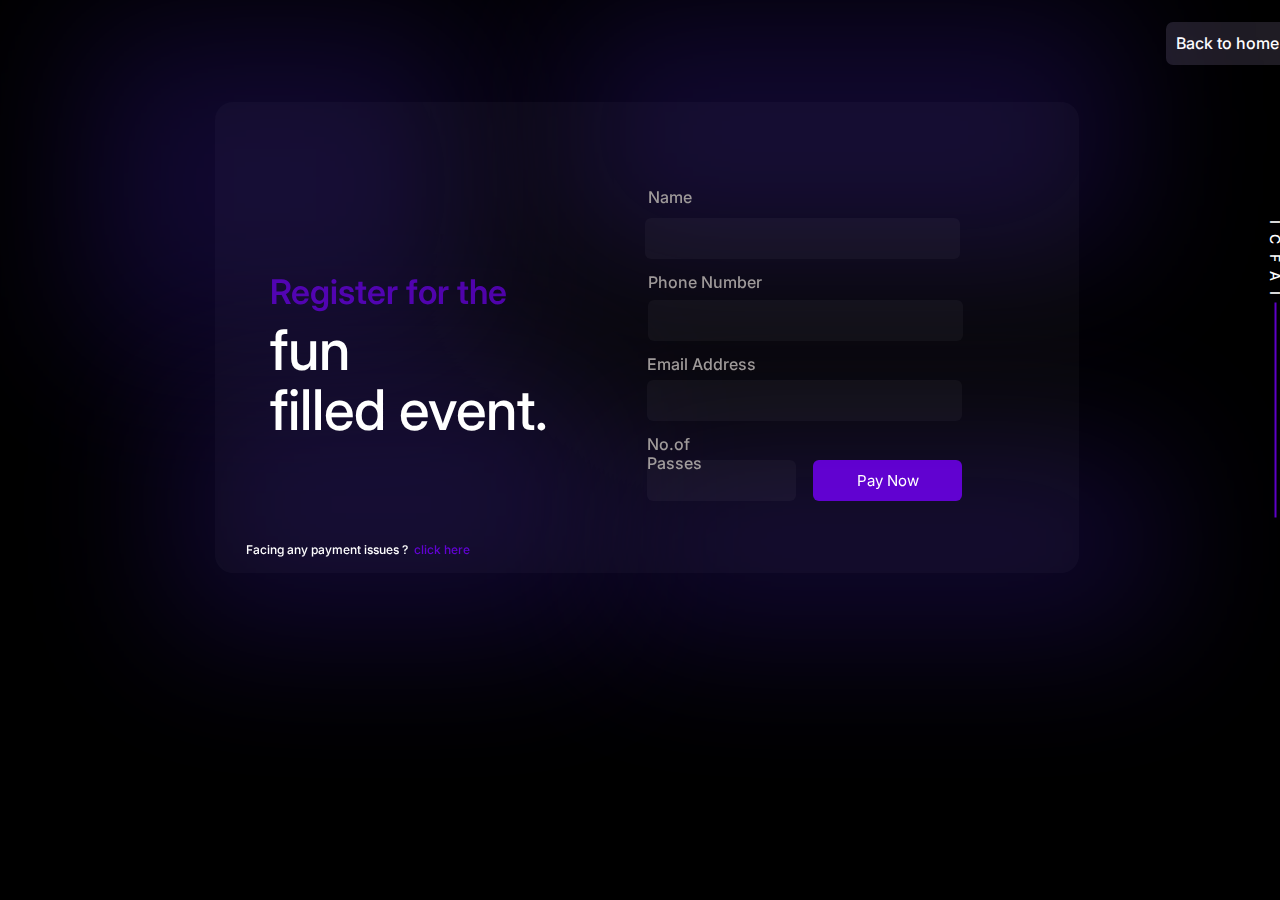
==== register.html @ 4b9626a4 "Add files via upload" ====
<html>
    <head>
        <title>Register</title>                                  <!--title of the page-->
        <link rel="stylesheet" href="mystyle.css">               <!-- link to the style sheet -->

    </head>
<body>

<svg class="hpb"></svg>   
<a class="hpt", href="index.html">Back to home page</a>
<!--side icfai hyderabad part -->
<p class="ICFAI">ICFAI</p>
<p class="HYD">HYDERABAD</p>
<hr class = "icfailine">
<hr class = "icfailine1">
<svg class="regpagebox"><rect></rect></svg>      <!--reg page main box-->
<!--glow ellipses background-->
<svg class="regellipse1"></svg>                  
<svg class="regellipse2"></svg>
<svg class="regellipse3"></svg>
<svg class="regellipse4"></svg>
<p class="regline1">Register for the</p>
<p class="regline2">fun</p>
<p class="regline3">filled event.</p>
<p class="regf1">Name</p>
<svg class="regfb1"></svg>
<p class="regf2">Phone Number</p>
<svg class="regfb2"></svg>
<p class="regf3">Email Address </p>
<svg class="regfb3"></svg>
<p class="regf4">No.of Passes</p>
<svg class="regfb4"></svg>
<svg class="regpb"></svg>
<p class="pi1">Facing any payment issues ?</p>
<p class="pi2">click here</p>
<form action="index.html">
    <input  type="text" class="ip1">
    <input  type="tel"  class="ip2">
    <input  type="text"  class="ip3">
    <input  type="text"  class="ip4">
    <input  type="submit" value="Pay Now" class="ip5">


</form>

</body>
</html>
---- mystyle.css ----
/* LINK TO IMPORT GOOGLE FONTS 👇 */
@import url('https://fonts.googleapis.com/css2?family=Inter&display=swap');  


body
{
    background-color: #000000;
}
body , input
{
    border: none;
    border-bottom: #5429ee;
    -webkit-transition: 0.5s;
  transition: 0.5s;
  outline: none;
}
body , input:focus
{
    border: none;
}

body ,input
{
    font-family: Inter;
    font-size: 15px;
    color: #FFFFFF;
   
}
.ellipse1
{
position: absolute;
width: 690px;
height: 1047px;
left: -278px;
top: -369px;

background: #5429ee;
opacity: 0.2;
filter: blur(150px);
border-radius: 18px;
}
.ellipse2
{
    position: absolute;
    width: 348px;
    height: 721px;
    left: 1012px;
    top: 0px;
    
    background: #5429ee;
    opacity: 0.2;
    filter: blur(150px);
    border-radius: 18px;
}
.ellipse3
{
    position: absolute;
width: 354px;
height: 721px;
left: 19px;
top: 1064px;

background: #5429ee;
opacity: 0.3;
filter: blur(150px);
border-radius: 18px;
}
.ellipse4
{
    position: absolute;
width: 169px;
height: 205px;
left: 1052px;
top: 2383px;

background: #5429ee;
opacity: 0.6;
filter: blur(150px);
border-radius: 18px;
}

.ellipse5
{
    position: absolute;
width: 601px;
height: 481px;
left: -12px;
top: 2820px;

background: #5429ee;
opacity: 0.3;
filter: blur(150px);
border-radius: 18px;
}
.ellipse6
{
    position: absolute;
width: 492px;
height: 442px;
left: 58px;
top: 2123px;

background: #5429ee;
opacity: 0.3;
filter: blur(150px);
border-radius: 18px;
}
a                    /* DEFINING CSS PROPERTIES FOR ANCHOR TAG */
{
    text-decoration: none;
}
.n1:after             /* n1 - Event details nav bar item , defining before hover properties */
{
    padding: 0px;   
    margin: 0px;
    box-sizing: border-box;
    content: "";
    position: absolute;
    background-color: #6200ffe8;
    height: 1px;
    width: 0;
    left: 14px;
    top: 22px;
    transition: 0.3s;
}
.n1:hover:after{      /* n1 - Event details nav bar item , defining on hover properties */
    width:70;
}
.n2:after             /* n2 - Register nav bar item , defining before hover properties */
{
    content: "";
    position: absolute;
    background-color: #6200ffe8;
    height: 1px;
    width: 0;
    left: 28px;
    top: 22px;
    transition: 0.3s;

}
.n2:hover:after       /* n2 - Register nav bar item , defining on hover properties */ 
{
    width: 30;
}

::-webkit-scrollbar   /* changing the scroll bar look */
{
    width: 6px;
    background:#030303  
}
::-webkit-scrollbar-thumb  
{
background : rgba(87, 87, 87, 0.56); 
 /* background : linear-gradient(rgba(0, 225, 255, 0.384),transparent);  */
border-radius: 6px;
}
.header1             /* "be part of one of the" header text */
{
position: absolute;
width: 807px;
height: 114px;
left: 107px;
top: 144px;

font-family: 'Inter';
font-style: normal;
font-weight: 530;
font-size: 45px;
line-height: 54px;
letter-spacing: -0.02em;

color: rgba(119, 0, 255, 0.79);
}
.header2             /* "Biggest cultural Fest in Hyderabad" header text */
{
position: absolute;
width: 807px;
left: 107px;
height: 278px;
top: 190px;
font-family: 'Inter';
font-style: normal;
font-weight: 560;
font-size: 56px;
line-height: 68px;
letter-spacing: -0.02em;

color: #FFFFFF;
}
.bgi                 /* background image properties */
{
    position: absolute;
    width: 1500px;
    height: 3783px;
    left: 0px;
    top: 0px;

}

.bblur1              /* overlay rectangle svg to reduce opacity */
{
position: absolute;
width: 1360px;
height: 3783px;
left: 0px;
top: 0px;

background: rgba(0, 0, 0, 0.95);
}
.heroline            /* line below hyderabad in the hero text section */
{
position: absolute;
width: 201px;
height: 0px;
left: 184px;
top: 369px;
border: 1.6px solid rgba(119, 0, 255, 0.63);
transition: 0.3s;
}
.ICFAI               /* icfai vertical text on the right */
{
    position: absolute;
    width: 75px;
    height: 17px;
    left: 1238px;
    top: 235px;
    
    font-family: 'Inter';
    font-style: normal;
    font-weight: 500;
    font-size: 14px;
    line-height: 17px;
    /* identical to box height */
    
    letter-spacing: 0.71em;
    
    color: #FFFFFF;
    
    transform: rotate(90deg);
}

.HYD                 /* hyderabad vertical text on the right */             
{
    position: absolute;
    width: 166px;
    height: 17px;
    left: 1215px;
    top:435px;
    
    font-family: 'Inter';
    font-style: normal;
    font-weight: 500;
    font-size: 14px;
    line-height: 17px;
    /* identical to box height */
    
    letter-spacing: 0.71em;
    
    color: #FFFFFF;
    
    transform: rotate(-90deg);
}
.icfailine           /* line following icfai */
{

position: absolute;
    width: 213px;
    height: 0px;
    left: 1168px;
    top: 401px;
    

border: 0.01em solid rgba(119, 0, 255, 0.79);

transform: rotate(90deg);
}

.icfailine1         /* line followng hyderabad */
{

position: absolute;
    width: 213px;
    height: 0px;
    left: 1190px;
    top: 250px;
    

border: 0.008em solid rgba(119, 0, 255, 0.79);

transform: rotate(90deg);
}
.SD                 /* "scroll down" text in hero section" */
{
position: absolute;
width: 189px;
height: 16px;
left: 151px;
top: 390px;

font-family: 'Inter';
font-style: normal;
font-weight: 500;
font-size: 12px;
line-height: 16px;
/* identical to box height */

text-align: left;
letter-spacing: 0.71em;

color: rgba(255, 255, 255, 0.69);
}
.n1                 /* nav bar item 1  - Event Details */ 
{
position: absolute;
width: 117px;
height: 24px;
left: 1086px;
top: 27px;

font-family: 'Inter';
font-style: normal;
font-weight: 400;
font-size: 16px;
line-height: 24px;
letter-spacing: -0.02em;

color: #FFFFFF;

}
.n2                 /* nav bar item 3 - Register */
{
    position: absolute;
width: 76px;
height: 24px;
left: 1239px;
top: 27px;

font-family: 'Inter';
font-style: normal;
font-weight: 400;
font-size: 16px;
line-height: 24px;
letter-spacing: -0.02em;

color: #FFFFFF;

}
.TRITI              /* triti heading below hero section */
{
position: absolute;
width: 687px;
height: 79px;
left: 170px;
top: 700px;

font-family: 'Inter';
font-style: normal;
font-weight: 50px;
font-size: 65px;
line-height: 79px;
/* identical to box height */

text-align: center;
letter-spacing: 0.86em;

color: #FFFFFF;

}
.year               /* year beside the triti heading */
{
    position: absolute;
    width: 687px;
    height: 79px;
    left: 580px;
    top: 700px;
    
    font-family: 'Inter';
    font-style: normal;
    font-weight: 50px;
    font-size: 65px;
    line-height: 79px;
    /* identical to box height */
    
    text-align: center;
    letter-spacing: 0.86em;
    
    color: rgba(119, 0, 255, 0.79);
    
}
.tritiline          /* line below triti 2023 */
{
    position: absolute;
width: 740px;
height: 0px;
left: 312px;
top: 845px;

border: 0.05px solid rgba(255, 255, 255, 0.58);
box-shadow: 0px 2px 2px rgba(255, 255, 255, 0.08);

}
.cf2                /* "cultural fest of icfai hyderabad" text below triti 2023 */
{
    position: absolute;
    height: 54px;
    left: 428px;
    top: 830px;
    
    font-family: 'Inter';
    font-style: normal;
    font-weight: 590px;
    font-size: 35px;
    line-height: 54px;
    letter-spacing: -0.02em;
    
    color: #FFFFFF;
    
}

/* card 1 babdshah properties */
.pp1               
{
    box-sizing: border-box;

position: absolute;
width: 274px;
height: 348px;
left: 670px;
top: 1124px;
    background: #000000;
    box-shadow: 4px 4px 80px 8px rgba(172, 172, 172, 0.17);
    border-radius: 18px;
}
.pp2
{
    box-sizing: border-box;

    box-sizing: border-box;
    position: absolute;
    width: 276px;
    height: 350px;
    left: 669px;
    top: 1123px;
    background-image: linear-gradient(45deg, #AD00FF,#FF0331A1);
    border-radius: 18px;
} 
.ep1
{
    position: absolute;
    width: 164px;
    height: 164px;
    left: 725px;
    top: 1162px;
    border-radius: 50%;
    
    background: radial-gradient(107.05% 107.05% at 22.44% 0%, #FA0000 0%, rgba(219, 0, 255, 0.76) 100%);
}
.akp1
{
position: absolute;
width: 154px;
height: 154px;
left: 730px;
top: 1167px;

background: url(bb.jpg);
border-radius: 94.5454px;
}
.bb
{
position: absolute;
width: 140px;
height: 29px;
left: 730px;
top: 1316px;

font-family: 'Inter';
font-style: normal;
font-weight: 600;
font-size: 24px;
line-height: 29px;
/* identical to box height */

letter-spacing: -0.02em;

color: #FFFFFF;
}
.akp2
{
    position: absolute;
    width: 18px;
    height: 18px;
    left: 875px;
    top: 1346px;
    
}
.rect2
{
    position: absolute;
width: 70px;
height: 70px;
left: 850px;
top: 1317px;

background: radial-gradient(50% 50% at 50% 50%, rgba(29, 9, 252, 0.45) 0%, rgba(27, 26, 32, 0) 100%);
border-radius: 18px;
}
.followcount1
{
    position: absolute;
width: 110px;
height: 25px;
left: 750px;
top: 1383px;

background: #0047FF;
border-radius: 5px;
}
.follow
{
    position: absolute;
width: 76px;
height: 12px;
left: 769px;
top: 1379px;

font-family: 'Inter';
font-style: light;
font-weight: 600;
font-size: 10px;
line-height: 12px;
letter-spacing: -0.02em;

color: #FFFFFF;
}
/* eye witness one of the biggest celebrities performing live */
.hl2
{
position: absolute;
width: 364px;
height: 270px;
left: 153px;
top: 1348px;

font-family: 'Inter';
font-style: normal;
font-weight: 600;
font-size: 45px;
line-height: 54px;
letter-spacing: -0.02em;

color: #FFFFFF;

}
.hl22
{
position: absolute;
width: 364px;
height: 270px;
left: 285px;
top: 1403px;

font-family: 'Inter';
font-style: normal;
font-weight: 600;
font-size: 45px;
line-height: 54px;
letter-spacing: -0.02em;

color: rgba(119, 0, 255, 0.79);

}
.hl23
{
position: absolute;
width: 364px;
height: 270px;
left: 153px;
top: 1454px;

font-family: 'Inter';
font-style: normal;
font-weight: 600;
font-size: 45px;
line-height: 54px;
letter-spacing: -0.02em;

color: rgba(119, 0, 255, 0.79);

}
.hl24
{
    position: absolute;
width: 364px;
height: 270px;
left: 153px;
top: 1500px;

font-family: 'Inter';
font-style: normal;
font-weight: 600;
font-size: 45px;
line-height: 54px;
letter-spacing: -0.02em;

color: #FFFFFF;
}

/* CARD 3 TAMANNAAH PROPERTIES */
.set2
{
    position: absolute;
width: 274px;
height: 348px;
left: 963px;
top: 1192px;

background: #030303;
box-shadow: 4px 4px 67px 12px rgba(172, 172, 172, 0.06);
border-radius: 18px;
}
.set2story
{
    position: absolute;
    width: 164px;
    height: 164px;
    left: 1018px;
    top: 1235px;
    
    background: radial-gradient(107.05% 107.05% at 22.44% 0%, #FA0000 0%, rgba(219, 0, 255, 0.76) 100%);
    border-radius: 100px;
}
.set2pp
{
    position: absolute;
width: 154px;
height: 154px;
left: 1023px;
top: 1240px;
border-radius: 100px;

}
.set2name
{
    position: absolute;
width: 151px;
height: 19px;
left: 1006px;
top: 1395px;

font-family: 'Inter';
font-style: normal;
font-weight: 600;
font-size: 20px;
line-height: 19px;
letter-spacing: -0.02em;

color: #FFFFFF;

}
.set2tickimg
{
    position: absolute;
width: 20px;
height: 20px;
left: 1182px;
top: 1415px;
}
.set2tickbg
{
    position: absolute;
width: 78px;
height: 78px;
left: 1153px;
top: 1381px;

background: radial-gradient(50% 50% at 50% 50%, rgba(29, 9, 252, 0.45) 0%, rgba(27, 26, 32, 0) 100%);
border-radius: 18px;
}
.set2followbox
{
    position: absolute;
    width: 110px;
    height: 25px;
left: 1050px;
top: 1448px;

background: #0047FF;
border-radius: 5px;
}
.set2followcount
{
    position: absolute;
width: 79px;
height: 12px;
left: 1069px;
top: 1444px;

font-family: 'Inter';
font-style: normal;
font-weight: 600;
font-size: 10px;
line-height: 12px;
letter-spacing: -0.02em;

color: #FFFFFF;

}

/* CARD 3 IMAGINE DRAGONS PROPERTIES */
.set3
{
 position: absolute;
width: 274px;
height: 348px;
left: 670px;
top: 1489px;

background: #030303;
box-shadow: 4px 4px 67px 6px rgba(172, 172, 172, 0.1);
border-radius: 18px;
}
.set3story
{
position: absolute;
width: 164px;
height: 164px;
left: 725px;
top: 1535px;

background: radial-gradient(107.05% 107.05% at 22.44% 0%, #FA0000 0%, rgba(219, 0, 255, 0.76) 100%);
border-radius: 100px;
}
.set3pp
{
    position: absolute;
width: 154px;
height: 154px;
left: 730px;
top: 1540px;
border-radius: 100px;
}
.set3name
{
    position: absolute;
width: 151px;
height: 24px;
left: 719px;
top: 1695px;

font-family: 'Inter';
font-style: normal;
font-weight: 600;
font-size: 20px;
line-height: 24px;
letter-spacing: -0.02em;

color: #FFFFFF;
}
.set3tickimg
{
    position: absolute;
width: 20px;
height: 20px;
left: 876px;
top: 1718px;
}
.set3tickbg
{
    position: absolute;
width: 78px;
height: 78px;
left: 848px;
top: 1688px;

background: radial-gradient(50% 50% at 50% 50%, rgba(29, 9, 252, 0.45) 0%, rgba(27, 26, 32, 0) 100%);
border-radius: 18px;
}
.set3followbox
{
    position: absolute;
    width: 110px;
    height: 25px;
left: 754px;
top: 1753px;

background: #0047FF;
border-radius: 5px;
}
.set3followcount
{
position: absolute;
width: 69px;
height: 12px;
left: 776px;
top: 1749px;

font-family: 'Inter';
font-style: normal;
font-weight: 600;
font-size: 10px;
line-height: 12px;
letter-spacing: -0.02em;

color: #FFFFFF;

}
/* CARD 4 V DEVERKONDA PROPERTIES */
.set4
{
    box-sizing: border-box;

position: absolute;
width: 274px;
height: 348px;
left: 966px;
top: 1561px;

background: #030303;
box-shadow: 4px 4px 67px 6px rgba(172, 172, 172, 0.1);
border-radius: 18px;
}
.set4border
{
    box-sizing: border-box;

    box-sizing: border-box;
    position: absolute;
    width: 276px;
    height: 350px;
    left: 965px;
    top: 1560px;
    background-image: linear-gradient(45deg, #AD00FF,#FF0331A1);
    border-radius: 18px;
}
.set4story
{
    position: absolute;
width: 164px;
height: 164px;
left: 1020px;
top: 1612px;
border-radius: 50%;
background: radial-gradient(107.05% 107.05% at 22.44% 0%, #FA0000 0%, rgba(219, 0, 255, 0.76) 100%) ;
}
.set4pp
{
    position: absolute;
width: 154px;
height: 154px;
left: 1025px;
top: 1617px;
border-radius: 50%;
}
.set4name
{
    position: absolute;
width: 142px;
height: 24px;
left: 1024px;
top: 1770px;

font-family: 'Inter';
font-style: normal;
font-weight: 600;
font-size: 20px;
line-height: 24px;
letter-spacing: -0.02em;

color: #FFFFFF;

}
.set4tickimg
{
    position: absolute;
width: 20px;
height: 20px;
left: 1171px;
top: 1792px;

}
.set4tickbg
{
    position: absolute;
width: 78px;
height: 78px;
left: 1139px;
top: 1760px;

background: radial-gradient(50% 50% at 50% 50%, rgba(29, 9, 252, 0.45) 0%, rgba(27, 26, 32, 0) 100%);
border-radius: 18px;
}
.set4followbox
{
    position: absolute;
    width: 110px;
    height: 25px;
left: 1050px;
top: 1824px;

background: #0047FF;
border-radius: 5px;
}
.set4followcount
{
    position: absolute;
width: 75px;
height: 12px;
left: 1071px;
top: 1819px;

font-family: 'Inter';
font-style: normal;
font-weight: 600;
font-size: 10px;
line-height: 12px;
letter-spacing: -0.02em;

color: #FFFFFF;
}

/*---------------EVENTS BOXES AND TEXT INSIDE THE BOX----------------------*/
.box1
{
    position: absolute;
width: 272px;
height: 153px;
left: 63px;
top: 2110px;

background: #302d2d3d;
box-shadow: 4px 4px 45px 34px rgba(0, 0, 0, 0.25);
border-radius: 20px;
}
.box1text
{
position: absolute;
width: 94px;
height: 58px;
left: 151px;
top: 2134px;
font-family: 'Inter';
font-style: normal;
font-weight: 600;
font-size: 24px;
line-height: 29px;
text-align: right;
letter-spacing: -0.02em;
color: rgba(119, 0, 255, 0.79);
}
.box2
{
position: absolute;
width: 272px;
height: 153px;
left: 363px;
top: 2110px;
background: #302d2d3d;
border-radius: 20px;
}
.box2text
{
position: absolute;
width: 170px;
height: 58px;
left: 380px;
top: 2139px;
font-family: 'Inter';
font-style: normal;
font-weight: 600;
font-size: 24px;
line-height: 29px;
text-align: right;
letter-spacing: -0.02em;
color: #FFFFFF;
}
.box3
{
position: absolute;
width: 272px;
height: 153px;
left: -90px;
top: 2276px;
background: #302d2d3d;
border-radius: 20px;
}
.box3text
{
position: absolute;
width: 91px;
height: 58px;
left: 0px;
top: 2307px;

font-family: 'Inter';
font-style: normal;
font-weight: 600;
font-size: 24px;
line-height: 29px;
text-align: center;
letter-spacing: -0.02em;
color: #FFFFFF;
}
.box4
{
position: absolute;
width: 272px;
height: 153px;
left: 199px;
top: 2276px;

background: #302d2d3d;
border-radius: 20px;
}
.box4text
{
    position: absolute;
width: 191px;
height: 29px;
left: 239px;
top: 2310px;
font-family: 'Inter';
font-style: normal;
font-weight: 600;
font-size: 24px;
line-height: 29px;
text-align: right;
letter-spacing: -0.02em;
color: #FFFFFF;
}
.box5
{
    position: absolute;
width: 272px;
height: 153px;
left: 488px;
top: 2276px;

background: #302d2d3d;
border-radius: 20px;
}
.box5text
{
    position: absolute;
width: 120px;
height: 29px;
left: 564px;
top: 2310px;
font-family: 'Inter';
font-style: normal;
font-weight: 600;
font-size: 24px;
line-height: 29px;
/* identical to box height */
text-align: right;
letter-spacing: -0.02em;
color: rgba(119, 0, 255, 0.79);
}
.box6
{
    position: absolute;
width: 272px;
height: 153px;
left: 17px;
top: 2449px;

background: #302d2d3d;
border-radius: 20px;
}
.box6text
{
    position: absolute;
width: 130px;
height: 29px;
left: 78px;
top: 2483px;

font-family: 'Inter';
font-style: normal;
font-weight: 600;
font-size: 24px;
line-height: 29px;
/* identical to box height */
text-align: right;
letter-spacing: -0.02em;
color: rgba(119, 0, 255, 0.79);

}
.box7
{
    position: absolute;
width: 272px;
height: 153px;
left: 311px;
top: 2449px;

background: #302d2d3d;
border-radius: 20px;
}
.box7text
{
position: absolute;
width: 78px;
height: 29px;
left: 408px;
top: 2487px;

font-family: 'Inter';
font-style: normal;
font-weight: 600;
font-size: 24px;
line-height: 29px;
/* identical to box height */

text-align: right;
letter-spacing: -0.02em;

color: #FFFFFF;
}
/*-----------PARTICIPATE TEXT-----------------------------------*/
.ptext
{
    position: absolute;
width: 476px;
height: 162px;
left: 814px;
top: 2225px;

font-family: 'Inter';
font-style: normal;
font-weight: 600;
font-size: 45px;
line-height: 54px;
letter-spacing: -0.02em;
color: #FFFFFF;
}
.ptext1
{
    position: absolute;
width: 476px;
height: 162px;
left: 814px;
top: 2276px;

font-family: 'Inter';
font-style: normal;
font-weight: 600;
font-size: 45px;
line-height: 54px;
letter-spacing: -0.02em;
color: #FFFFFF;
}
.ptext2
{
    position: absolute;
width: 368px;
height: 162px;
left: 978px;
top: 2276px;

font-family: 'Inter';
font-style: normal;
font-weight: 600;
font-size: 45px;
line-height: 54px;
letter-spacing: -0.02em;

color: rgba(119, 0, 255, 0.79);
}
.ptext3
{
    position: absolute;
    width: 110px;
    height: 162px;
    left: 1200px;
    top: 2276px;
    
    font-family: 'Inter';
    font-style: normal;
    font-weight: 600;
    font-size: 45px;
    line-height: 54px;
    letter-spacing: -0.02em;
    color: #FFFFFF; 


}
.ptext4
{
    position: absolute;
    width: 368px;
    height: 162px;
    left: 814px;
    top: 2324px;
    
    font-family: 'Inter';
    font-style: normal;
    font-weight: 600;
    font-size: 45px;
    line-height: 54px;
    letter-spacing: -0.02em;
    
    color: rgba(119, 0, 255, 0.79); 
}
/*-----------BOX BELOW EVENTS INFO----------------------------------*/
.boxx  /*BOX */
{
    position: absolute;
width: 363px;
height: 61px;
left: 821px;
top: 2436px;

background: rgba(47, 47, 47, 0.39);
border-radius: 14px;
}

.bt    /* BOX TEXT */
{
    position: absolute;
width: 349px;
height: 44px;
left: 833px;
top: 2427px;

font-family: 'Inter';
font-style: normal;
font-weight: 300;
font-size: 16px;
line-height: 22px;
letter-spacing: -0.02em;
color: rgba(255, 255, 255, 0.79);

}
/*-------------VENUE DETAILS-----------------------------------------*/
.gb  /* BOX */
{
    position: absolute;
width: 484px;
height: 236px;
left: 738px;
top: 2908px;

background: rgba(83, 79, 79, 0.281);
box-shadow: 4px 4px 67px 12px rgba(0, 0, 0, 0.06);
border-radius: 18px;
}
.glt1 
{
position: absolute;
width: 200px;
height: 58px;
left: 878px;
top: 2915px;

font-family: 'Inter';
font-style: normal;
font-weight: 300;
font-size: 24px;
line-height: 29px;
text-align: center;
letter-spacing: -0.02em;
color: #FFFFFF;
}
.glt2 
{
    position: absolute;
width: 172px;
height: 58px;
left: 892px;
top: 2945px;

font-family: 'Inter';
font-style: normal;
font-weight: 300;
font-size: 24px;
line-height: 29px;
text-align: center;
letter-spacing: -0.02em;
color: rgba(119, 0, 255, 0.79);
}
.glt3
{
position: absolute;
width: 252px;
height: 29px;
left: 868px;
top: 2995px;

font-family: 'Inter';
font-style: normal;
font-weight: 300;
font-size: 24px;
line-height: 29px;
/* identical to box height */

text-align: left;
letter-spacing: -0.02em;

color: rgba(119, 0, 255, 0.79);
}
.glt4
{
    position: absolute;
    width: 252px;
    height: 29px;
    left: 918px;
    top: 2995px;
    
    font-family: 'Inter';
    font-style: normal;
    font-weight: 300;
    font-size: 24px;
    line-height: 29px;
    /* identical to box height */
    
    text-align: left;
    letter-spacing: -0.02em;
    
    color: rgba(255, 255, 255, 0.79); 
}
.glt5
{
position: absolute;
width: 252px;
height: 29px;
left: 1000px;
top: 2995px;

font-family: 'Inter';
font-style: normal;
font-weight: 300;
font-size: 24px;
line-height: 29px;
/* identical to box height */

text-align: left;
letter-spacing: -0.02em;

color: rgba(119, 0, 255, 0.79);
}
.glt6 
{
    position: absolute;
    width: 252px;
    height: 29px;
    left: 1045px;
    top: 2995px;
    
    font-family: 'Inter';
    font-style: normal;
    font-weight: 300;
    font-size: 24px;
    line-height: 29px;
    /* identical to box height */
    
    text-align: left;
    letter-spacing: -0.02em;
    
    color: rgba(255, 255, 255, 0.79);   
}
.glt7
{
    position: absolute;
width: 221px;
height: 29px;
left: 874px;
top: 3046px;

font-family: 'Inter';
font-style: normal;
font-weight: 300;
font-size: 24px;
line-height: 29px;
/* identical to box height */

text-align: center;
letter-spacing: -0.02em;

color: #FFFFFF;
}
/*-----------------REGISTRATIONS INFO-----------------------------------*/
.reg1
{
    position: absolute;
width: 362px;
height: 35px;
left: 143px;
top: 2957px;

font-family: 'Inter';
font-style: normal;
font-weight: 300;
font-size: 29px;
line-height: 35px;
/* identical to box height */

text-align: center;
letter-spacing: -0.02em;

color: #FFFFFF;

}
.regl
{
    position: absolute;
width: 150px;
height: 0px;
left: 332px;
top: 3012px;

border: 1px solid rgba(119, 0, 255, 0.79);
}
.reg2
{
    position: absolute;
width: 440px;
height: 54px;
left: 121px;
top: 2981px;

font-family: 'Inter';
font-style: normal;
font-weight: 300;
font-size: 45px;
line-height: 54px;
text-align: left;
letter-spacing: -0.02em;

color: #FFFFFF;

}
.reg3
{
    position: absolute;
width: 440px;
height: 54px;
left: 238px;
top: 2981px;

font-family: 'Inter';
font-style: normal;
font-weight: 300;
font-size: 45px;
line-height: 54px;
text-align: center;
letter-spacing: -0.02em;

color: rgba(119, 0, 255, 0.79);
}
.cursor
{
    position: absolute;
width: 20px;
height: 20px;
left: 437px;
top: 3073px;
}
/*---------------------footer box------------------------------------------*/
.fb 
{
    position: absolute;
width: 1360px;
height: 356px;
left: 0px;
top: 3427px;

background: rgba(172, 172, 172, 0.1);
}
/* -------------------footer left text------------------------------------ */
.ftl1 
{
position: absolute;
width: 337px;
height: 244px;
left: 70px;
top: 3453px;

font-family: 'Inter';
font-style: normal;
font-weight: 600;
font-size: 50px;
line-height: 61px;
letter-spacing: -0.02em;

color: #FFFFFF;

}
.ftl2
{
    position: absolute;
width: 337px;
height: 4px;
left: 67px;
top: 3503px;

font-family: 'Inter';
font-style: normal;
font-weight: 600;
font-size: 50px;
line-height: 61px;
letter-spacing: -0.02em;

color: #FFFFFF;

}
.ftl3 
{
    position: absolute;
width: 337px;
height: 0px;
left: 67px;
top: 3552px;

font-family: 'Inter';
font-style: normal;
font-weight: 600;
font-size: 50px;
line-height: 61px;
letter-spacing: -0.02em;

color: rgba(119, 0, 255, 0.79);
}
.ftl4                        
{
position: absolute;
width: 337px;
height: 0px;
left: 67px;
top: 3597px;

font-family: 'Inter';
font-style: normal;
font-weight: 600;
font-size: 50px;
line-height: 61px;
letter-spacing: -0.02em;

color: rgba(119, 0, 255, 0.79);
}
/* ---------------------footer right text----------------------------------- */
.ftr                          /* "Follow our instagram profile to get updates about the event." footer text */
{
    position: absolute;
width: 565px;
height: 72px;
left: 774px;
top: 3540px;

font-family: 'Inter';
font-style: normal;
font-weight: 500;
font-size: 30px;
line-height: 36px;
text-align: center;
letter-spacing: -0.02em;

color: #FFFFFF;

}

.regpagebox
{
    
position: absolute;
width: 864px;
height: 471px;
left: 215px;
top: 102px;
background: rgba(255, 255, 255, 0.03);
backdrop-filter: blur(33.5px);
border-radius: 18px;
}

.regellipse1
{
    position: absolute;
width: 388px;
height: 326px;
left: 81px;
top: 22px;

background: #5429EE;
opacity: 0.2;
filter: blur(75px);
border-radius: 18px;
}

.regellipse2
{
    position: absolute;
width: 558px;
height: 249px;
left: 566px;
top: 8px;

background: #5429EE;
opacity: 0.2;
filter: blur(75px);
border-radius: 18px;
}

.regellipse3
{
    position: absolute;
width: 428px;
height: 261px;
left: 167px;
top: 374px;

background: #5429EE;
opacity: 0.2;
filter: blur(75px);
border-radius: 18px;
}

.regellipse4
{
    position: absolute;
width: 543px;
height: 186px;
left: 618px;
top: 449px;

background: #5429EE;
opacity: 0.2;
filter: blur(75px);
border-radius: 18px;
}

.regline1
{
    position: absolute;
width: 262px;
height: 40px;
left: 270px;
top: 237px;

font-family: 'Inter';
font-style: normal;
font-weight: 600;
font-size: 34px;
line-height: 41px;

color: rgba(119, 0, 255, 0.63);
}
.regline2
{
    position: absolute;
width: 334px;
height: 151px;
left: 270px;
top: 260px;

font-family: 'Inter';
font-style: normal;
font-weight: 500;
font-size: 56px;
line-height: 68px;

color: #FFFFFF;
}
.regline3
{
    position: absolute;
    width: 334px;
    height: 151px;
    left: 270px;
    top: 320px;
    
    font-family: 'Inter';
    font-style: normal;
    font-weight: 500;
    font-size: 56px;
    line-height: 68px;
    
    color: #FFFFFF; 
}

.regf1 
{  
position: absolute;
width: 45px;
height: 19px;
left: 648px;
top: 172px;

font-family: 'Inter';
font-style: normal;
font-weight: 500;
font-size: 16px;
line-height: 19px;

color: #9e9999;
}

.regfb1
{
position: absolute;
width: 315px;
height: 41px;
left: 645px;
top: 218px;

background: rgba(255, 255, 255, 0.04);
border-radius: 6px;
}

.regf2
{
    position: absolute;
width: 114px;
height: 19px;
left: 648px;
top: 257px;

font-family: 'Inter';
font-style: normal;
font-weight: 500;
font-size: 16px;
line-height: 19px;

color: #9e9999;

}

.regfb2
{
position: absolute;
width: 315px;
height: 41px;
left: 648px;
top: 300px;

background: rgba(255, 255, 255, 0.04);
border-radius: 6px;
}

.regf3
{
    position: absolute;
width: 109px;
height: 19px;
left: 647px;
top: 339px;

font-family: 'Inter';
font-style: normal;
font-weight: 500;
font-size: 16px;
line-height: 19px;

color: #9e9999;
}

.regfb3
{
    position: absolute;
width: 315px;
height: 41px;
left: 647px;
top: 380px;

background: rgba(255, 255, 255, 0.04);
border-radius: 6px;
}

.regf4
{
    position: absolute;
width: 101px;
height: 19px;
left: 647px;
top: 419px;

font-family: 'Inter';
font-style: normal;
font-weight: 500;
font-size: 16px;
line-height: 19px;

color: #9e9999;

}

.regfb4
{
    position: absolute;
width: 149px;
height: 41px;
left: 647px;
top: 460px;

background: rgba(255, 255, 255, 0.04);
border-radius: 6px;
}




.pi1
{
    position: absolute;
width: 165px;
height: 15px;
left: 246px;
top: 530px;

font-family: 'Inter';
font-style: normal;
font-weight: 500;
font-size: 12px;
line-height: 15px;
/* identical to box height */


color: #FFFFFF;
}

.pi2 
{
    position: absolute;
width: 56px;
height: 15px;
left: 414px;
top: 530px;

font-family: 'Inter';
font-style: normal;
font-weight: 500;
font-size: 12px;
line-height: 15px;
/* identical to box height */


color: rgba(119, 0, 255, 0.79);
}

.hpb
{
    
position: absolute;
width: 166px;
height: 43px;
left: 1166px;
top: 22px;

background: rgba(42, 38, 48, 0.74);
border-radius: 7px;
}

.hpt
{
    position: absolute;
width: 147px;
height: 19px;
left: 1176px;
top: 34px;

font-family: 'Inter';
font-style: normal;
font-weight: 500;
font-size: 16px;
line-height: 19px;

color: #FFFFFF;
}

.ip1 
{
    position: absolute;
    width: 312px;
    height: 41px;
    left: 650px;
    top: 217px;
    border: none;
    background: rgba(255, 255, 255, 0);
    border-radius: 6px;
    }  

.ip2 
{
    
        position: absolute;
        width: 312px;
        height: 41px;
        left: 650px;
        top: 300px;
        border: none;
        background: rgba(255, 255, 255, 0);
        border-radius: 6px;
        
}

.ip3 
{
position: absolute;
width: 312px;
height: 41px;
left: 650px;
top: 380px;
border: none;
background: rgba(255, 255, 255, 0);
border-radius: 6px;
}

.ip4 
{
    position: absolute;
    width: 149px;
    height: 41px;
    left: 650px;
    top: 460px;
    border: none;
    background: rgba(255, 255, 255, 0);
    border-radius: 6px; 
}

.ip5 
{
    position: absolute;
width: 149px;
height: 41px;
left: 813px;
top: 460px;

background: rgba(119, 0, 255, 0.79);
border-radius: 6px;
border: none;
}
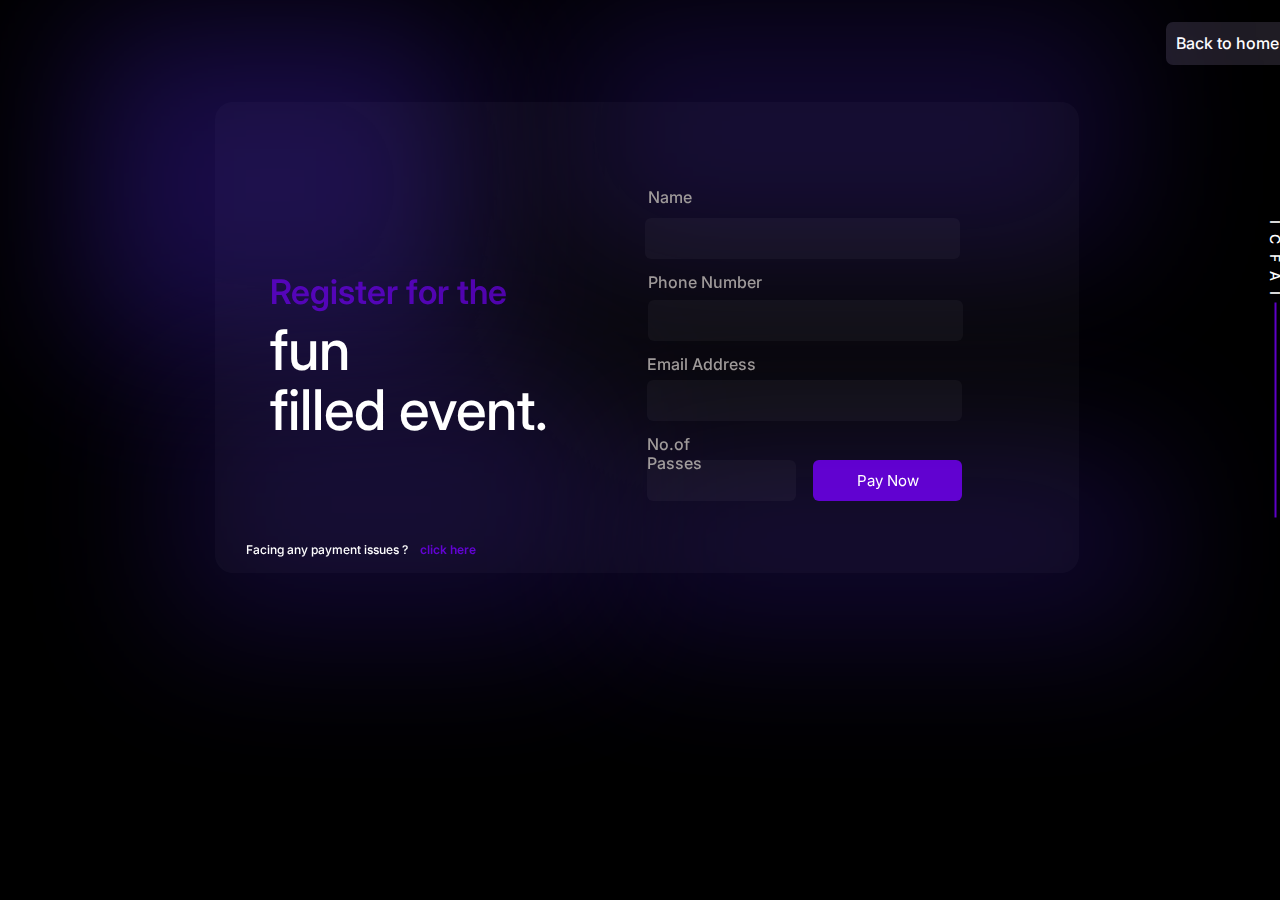
==== commit 58d68878: "Update register.html" ====
--- a/register.html
+++ b/register.html
@@ -33,7 +33,7 @@
 <svg class="regpb"></svg>
 <p class="pi1">Facing any payment issues ?</p>
 <p class="pi2">click here</p>
-<form action="index.html">
+<form action="payment.html">
     <input  type="text" class="ip1">
     <input  type="tel"  class="ip2">
     <input  type="text"  class="ip3">
--- a/mystyle.css
+++ b/mystyle.css
@@ -2,7 +2,10 @@
 /* LINK TO IMPORT GOOGLE FONTS 👇 */
 @import url('https://fonts.googleapis.com/css2?family=Inter&display=swap');  
 
-
+html
+{
+    scroll-behavior: smooth;
+}
 body
 {
     background-color: #000000;
@@ -36,10 +39,11 @@
 top: -369px;
 
 background: #5429ee;
-opacity: 0.2;
+opacity: 0.3;
 filter: blur(150px);
 border-radius: 18px;
 }
+
 .ellipse2
 {
     position: absolute;
@@ -1436,8 +1440,8 @@
     position: absolute;
 width: 440px;
 height: 54px;
-left: 238px;
-top: 2981px;
+left: 239px;
+top: 3026px;
 
 font-family: 'Inter';
 font-style: normal;
@@ -1582,9 +1586,18 @@
 top: 22px;
 
 background: #5429EE;
-opacity: 0.2;
+opacity: 0.3;
 filter: blur(75px);
 border-radius: 18px;
+animation: animate 7s ease-in-out infinite;
+}
+
+@keyframes animate 
+{
+    0% { width: 200px;}
+    50% { width: 388px;}
+    100% { width: 200px; }
+
 }
 
 .regellipse2
@@ -1599,6 +1612,14 @@
 opacity: 0.2;
 filter: blur(75px);
 border-radius: 18px;
+animation: animate1 7s ease-in-out infinite;
+}
+@keyframes animate1
+{
+    0% { width: 300px; left: 900px;}
+    50% { width: 558px; left: 766px;}
+    100% { width: 300px; left: 900px;}
+
 }
 
 .regellipse3
@@ -1613,6 +1634,14 @@
 opacity: 0.2;
 filter: blur(75px);
 border-radius: 18px;
+animation: animate2 7s ease-in-out infinite;
+}
+@keyframes animate2
+{
+    0% { width: 428px; left: 50px;}
+    50% { width: 100px; left: 167px;}
+    100% { width: 428px; left: 50px;}
+
 }
 
 .regellipse4
@@ -1627,6 +1656,14 @@
 opacity: 0.2;
 filter: blur(75px);
 border-radius: 18px;
+animation: animate3 7s ease-in-out infinite;
+}
+@keyframes animate3
+{
+    0% { width: 428px; left: 400px;}
+    50% { width: 543px; left: 618px;}
+    100% { width: 428px; left: 400px;}
+
 }
 
 .regline1
@@ -1681,7 +1718,7 @@
 .regf1 
 {  
 position: absolute;
-width: 45px;
+width: 100px;
 height: 19px;
 left: 648px;
 top: 172px;
@@ -1802,7 +1839,7 @@
 .pi1
 {
     position: absolute;
-width: 165px;
+width: 180px;
 height: 15px;
 left: 246px;
 top: 530px;
@@ -1821,14 +1858,14 @@
 .pi2 
 {
     position: absolute;
-width: 56px;
+width: 100px;
 height: 15px;
-left: 414px;
+left: 420px;
 top: 530px;
 
 font-family: 'Inter';
 font-style: normal;
-font-weight: 500;
+font-weight: 600;
 font-size: 12px;
 line-height: 15px;
 /* identical to box height */
@@ -1872,7 +1909,7 @@
     position: absolute;
     width: 312px;
     height: 41px;
-    left: 650px;
+    left: 655px;
     top: 217px;
     border: none;
     background: rgba(255, 255, 255, 0);
@@ -1885,7 +1922,7 @@
         position: absolute;
         width: 312px;
         height: 41px;
-        left: 650px;
+        left: 655px;
         top: 300px;
         border: none;
         background: rgba(255, 255, 255, 0);
@@ -1898,7 +1935,7 @@
 position: absolute;
 width: 312px;
 height: 41px;
-left: 650px;
+left: 655px;
 top: 380px;
 border: none;
 background: rgba(255, 255, 255, 0);
@@ -1910,7 +1947,7 @@
     position: absolute;
     width: 149px;
     height: 41px;
-    left: 650px;
+    left: 655px;
     top: 460px;
     border: none;
     background: rgba(255, 255, 255, 0);
@@ -1929,3 +1966,138 @@
 border-radius: 6px;
 border: none;
 }
+
+.qrcode
+{
+    position: absolute;
+    width: 150px;
+    left: 655px;
+    top: 280px;
+    border-radius: 5px;
+}
+
+.st 
+{
+    position: absolute;
+width: 133px;
+height: 30px;
+left: 820px;
+top: 273px;
+
+font-family: 'Inter';
+font-style: normal;
+font-weight: 400;
+font-size: 12px;
+line-height: 15px;
+
+color: #FFFFFF;
+}
+
+.arh
+{
+    position: absolute;
+width: 50px;
+height: 50px;
+left: 842px;
+top: 325px;
+transform: rotate(-90deg);
+}
+
+.opm
+{
+    position: absolute;
+    left: 336px;
+    top: 510px; 
+}
+.opmb
+{
+    position: absolute;
+    width: 315px;
+    height: 41px;
+    left: 270px;
+    top: 500px;
+    
+    background: rgba(255, 255, 255, 0.04);
+    border-radius: 6px;
+    }
+
+    .el1 
+    {
+position: absolute;
+width: 882px;
+height: 353px;
+left: 214px;
+top: 179px;
+
+background: #5429EE;
+opacity: 0.2;
+filter: blur(75px);
+border-radius: 18px;
+animation: animating 7s ease-in-out infinite;
+    }
+
+@keyframes animating
+{
+    0% { width: 200px ; left: 500px;}
+    50% { width: 882px ; left: 214px; }
+    100% { width: 200px ;left: 500px; }
+
+
+
+}
+.tick 
+{
+    position: absolute;
+width: 50px;
+height: 50px;
+left: 658px;
+top: 237px;
+
+}
+.sm 
+{
+    position: absolute;
+width: 661px;
+height: 36px;
+left: 352px;
+top: 273px;
+
+font-family: 'Inter';
+font-style: normal;
+font-weight: 500;
+font-size: 30px;
+line-height: 36px;
+
+color: #FFFFFF;
+}
+.rectan 
+{
+    position: absolute;
+width: 315px;
+height: 41px;
+left: 520px;
+top: 356px;
+
+background: rgba(255, 255, 255, 0.04);
+border-radius: 6px;
+}
+
+.sm2 
+{
+    position: absolute;
+width: 270px;
+height: 17px;
+left: 548px;
+top: 354px;
+
+font-family: 'Inter';
+font-style: normal;
+font-weight: 500;
+font-size: 14px;
+line-height: 17px;
+/* identical to box height */
+
+
+color: #FFFFFF;
+}
+
